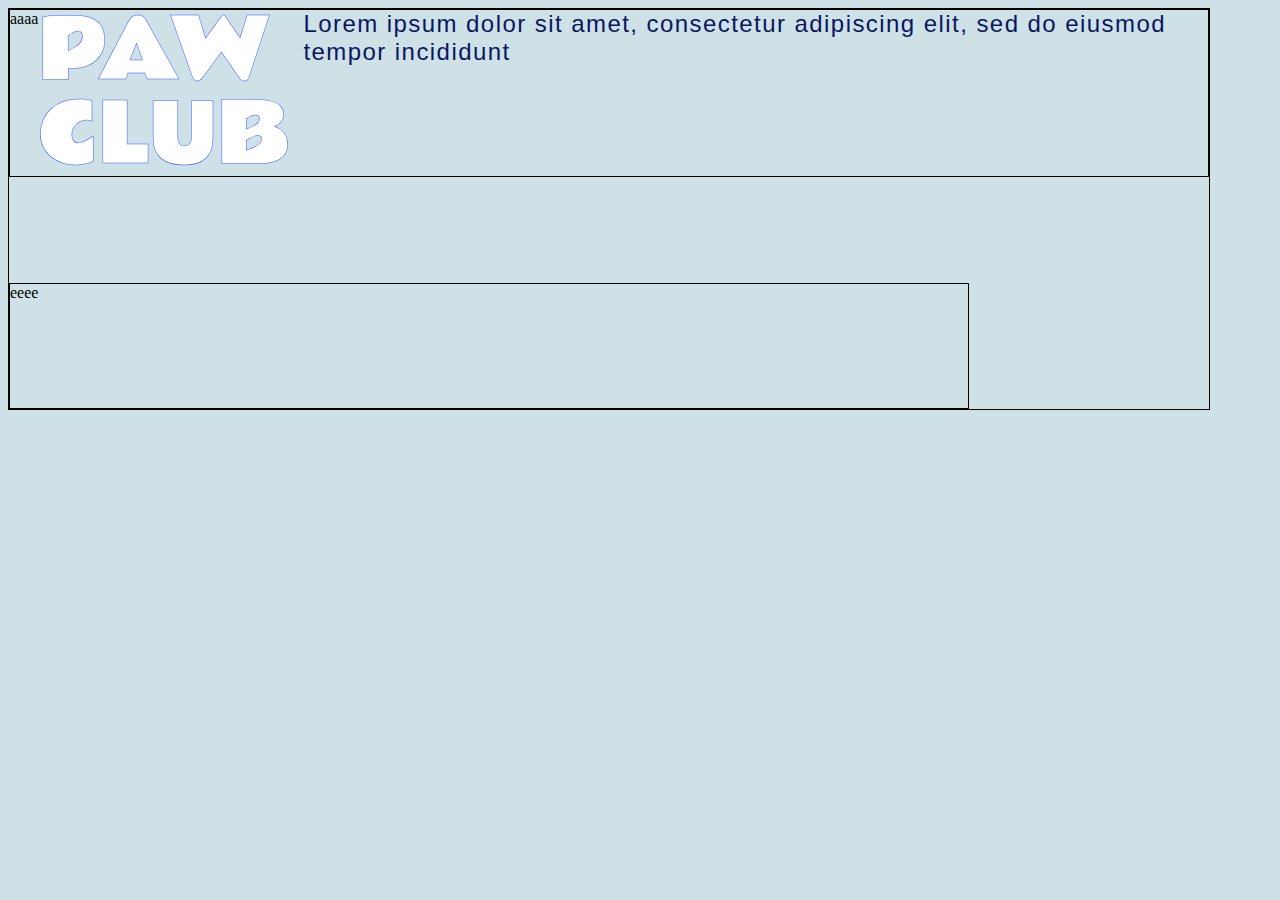
==== index.html @ 604bd6b5 "canvi" ====
<!DOCTYPE html>
<html lang="en">
<head>
    <meta charset="UTF-8">
    <meta name="viewport" content="width=device-width, initial-scale=1.0">
    <link rel="stylesheet" href="CSS/styles.css">
    <title>Document</title>
</head>

<body>

    <section class="flex-container">
        <div class="fondoizquierda">aaaa
            <div class="PAW-CLUB">PAW CLUB</div>
            <div class="lorem">Lorem ipsum dolor sit amet, consectetur adipiscing elit, sed do eiusmod tempor incididunt </div>
        </div>
        <div class="fondoderecha">eeee</div>
    </section>










</body>
</html>
---- CSS/styles.css ----
@import url('https://fonts.googleapis.com/css2?family=Rammetto+One&display=swap');



body {
    background-color: #CDE1E7;
}



.flex-container {
    display: flex;
    border: 1px solid #000;
    flex-flow: row wrap;
    min-height: 400px;
    max-width: 1200px;
}

/*Para restar los pixeles que sobran cuando haces % y pones paddings; width: Calc(80% -20px) */


.PAW-CLUB {
    width: 265px;
    height: 166px;
    flex-shrink: 0;
    -webkit-text-stroke: 0.5px #3A59FF;
    color: #FFF;
    font-family: 'Rammetto One', sans-serif;
    font-size: 80px;
    font-style: normal;
    font-weight: 400;
    line-height: 105.896%; /* 84.717px*/
}

.fondoizquierda {
    display: flex;
    border: 1px solid black;
    background-color: #CDE1E7;
    width: calc(80%-20px);
    height: 100%;
}

.fondoderecha {
    border: 1px solid black;
    display: flex;
    width: calc(80% - 2px);
    background-color: #EF7B9D 26.7%;
}

.lorem {
    color: #0A1760;
    font-family: 'Raleway', sans-serif;
    font-size: 24px;
    font-style: normal;
    font-weight: 200;
    line-height: normal;
    letter-spacing: 1.44px;
}
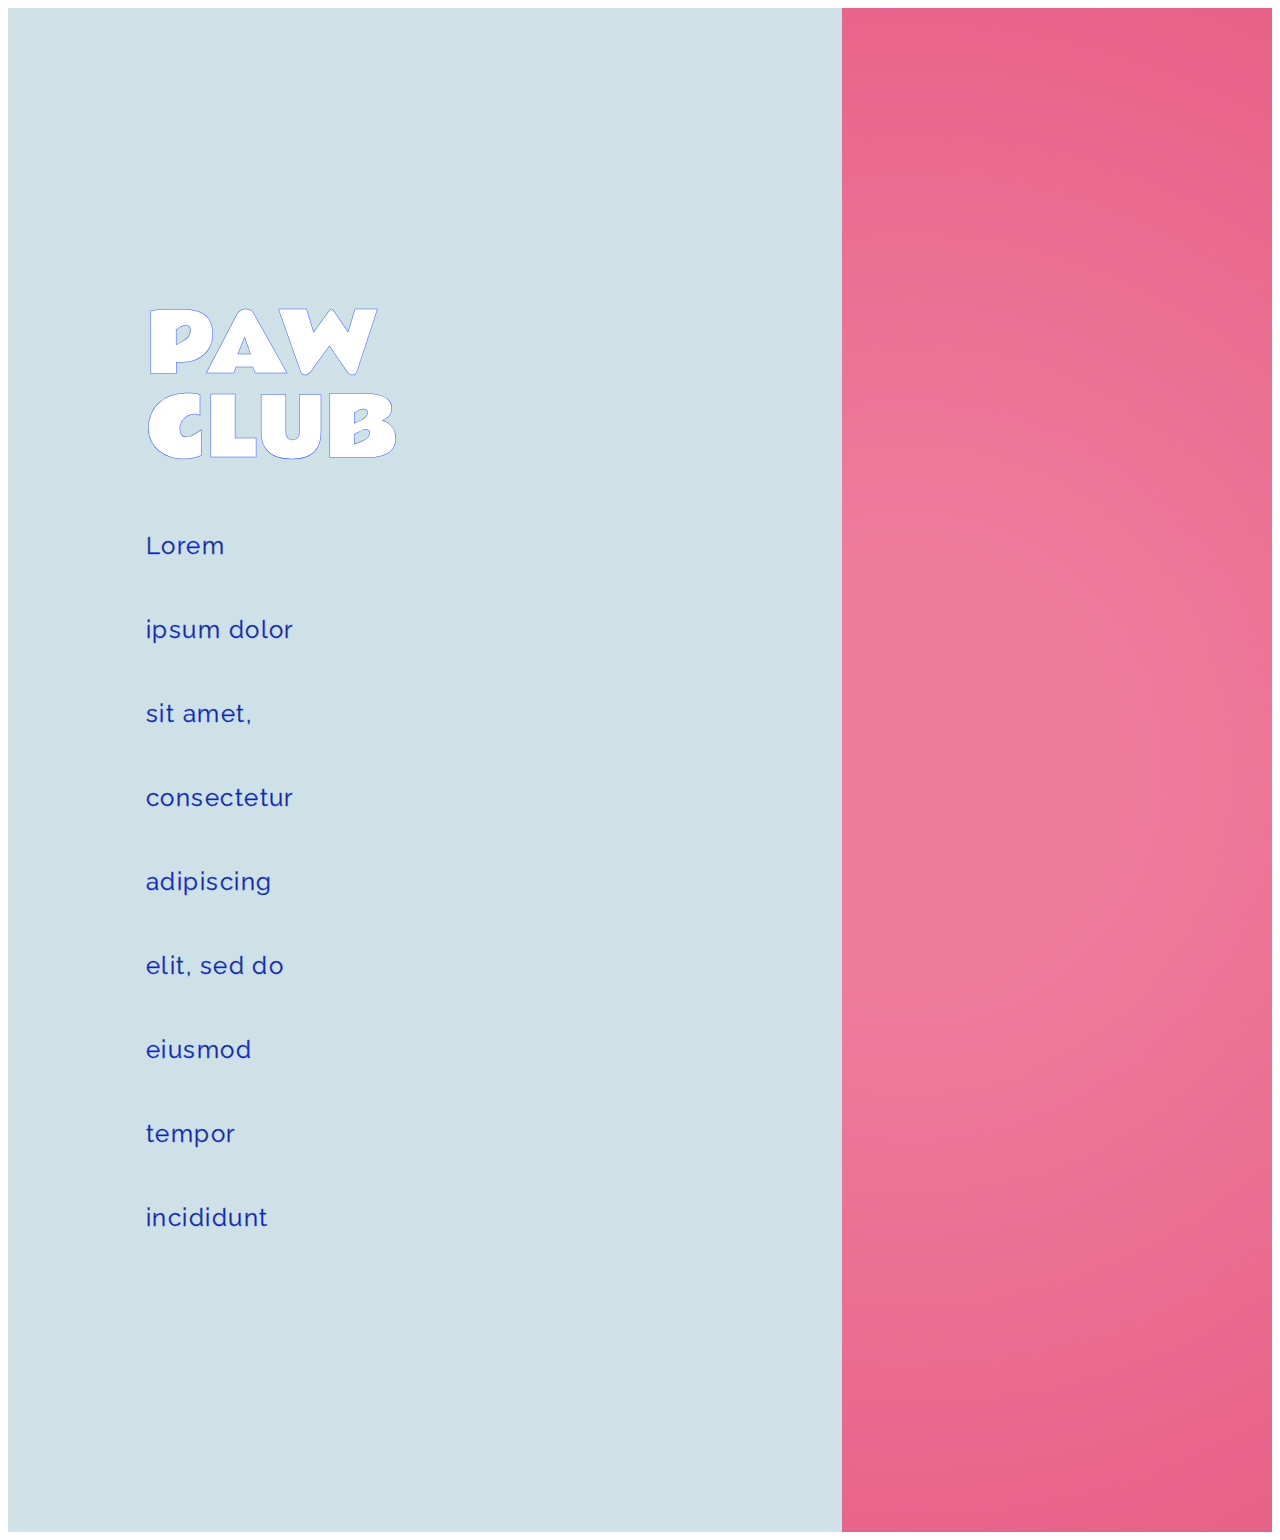
==== commit 1300582f: "Some changes" ====
--- a/index.html
+++ b/index.html
@@ -8,13 +8,11 @@
 </head>
 
 <body>
-
+<section class="container">
     <section class="flex-container">
-        <div class="fondoizquierda">aaaa
-            <div class="PAW-CLUB">PAW CLUB</div>
+        <div class="PAW-CLUB">PAW CLUB
             <div class="lorem">Lorem ipsum dolor sit amet, consectetur adipiscing elit, sed do eiusmod tempor incididunt </div>
         </div>
-        <div class="fondoderecha">eeee</div>
     </section>
 
 
@@ -24,7 +22,6 @@
 
 
 
-
-
+</section>
 </body>
 </html>--- a/CSS/styles.css
+++ b/CSS/styles.css
@@ -1,28 +1,26 @@
 @import url('https://fonts.googleapis.com/css2?family=Rammetto+One&display=swap');
-
+@import url('https://fonts.googleapis.com/css2?family=Raleway:wght@200&display=swap');
 
 
 body {
-    background-color: #CDE1E7;
+    
 }
-
-
+.container {
+    background: radial-gradient(65.14% 54.27% at 71.11% 50%, #EF7B9D 26.7%, #E86189 100%);
+}
 
 .flex-container {
     display: flex;
-    border: 1px solid #000;
+    background-color: #CDE1E7;
+    padding-bottom: 500px;
     flex-flow: row wrap;
-    min-height: 400px;
-    max-width: 1200px;
+    max-width: 66%;
 }
 
 /*Para restar los pixeles que sobran cuando haces % y pones paddings; width: Calc(80% -20px) */
 
 
 .PAW-CLUB {
-    width: 265px;
-    height: 166px;
-    flex-shrink: 0;
     -webkit-text-stroke: 0.5px #3A59FF;
     color: #FFF;
     font-family: 'Rammetto One', sans-serif;
@@ -30,29 +28,16 @@
     font-style: normal;
     font-weight: 400;
     line-height: 105.896%; /* 84.717px*/
-}
-
-.fondoizquierda {
-    display: flex;
-    border: 1px solid black;
-    background-color: #CDE1E7;
-    width: calc(80%-20px);
-    height: 100%;
-}
-
-.fondoderecha {
-    border: 1px solid black;
-    display: flex;
-    width: calc(80% - 2px);
-    background-color: #EF7B9D 26.7%;
+    width: 265px;
+    height: 166px;
+    flex-shrink: 0;
+    padding: 296px 531px 562px 138px;
 }
 
 .lorem {
     color: #0A1760;
     font-family: 'Raleway', sans-serif;
     font-size: 24px;
-    font-style: normal;
-    font-weight: 200;
-    line-height: normal;
     letter-spacing: 1.44px;
+    padding: 32px 108px 0px 0px;
 }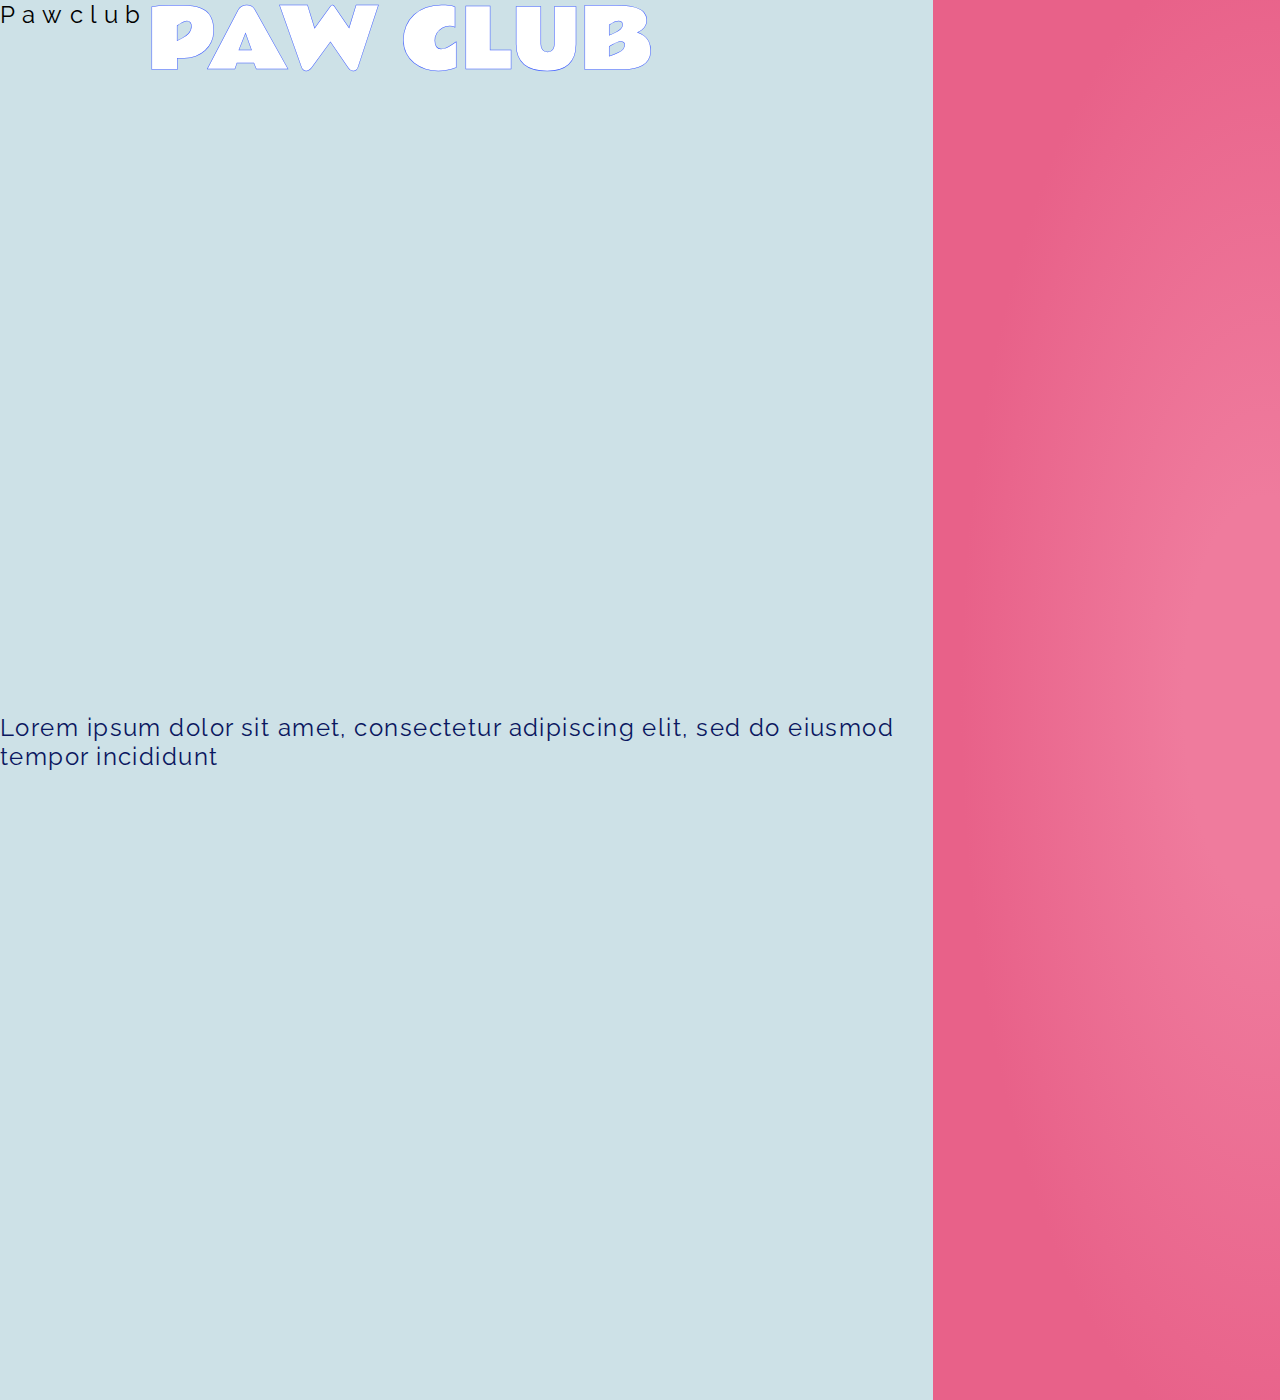
==== commit 94574229: "some changes" ====
--- a/index.html
+++ b/index.html
@@ -4,16 +4,30 @@
     <meta charset="UTF-8">
     <meta name="viewport" content="width=device-width, initial-scale=1.0">
     <link rel="stylesheet" href="CSS/styles.css">
-    <title>Document</title>
+    <title>Samuel Covas Landing page</title>
 </head>
 
 <body>
 <section class="container">
-    <section class="flex-container">
-        <div class="PAW-CLUB">PAW CLUB
-            <div class="lorem">Lorem ipsum dolor sit amet, consectetur adipiscing elit, sed do eiusmod tempor incididunt </div>
-        </div>
+   
+    <section class="fondo1">
+        <div class="paw-h">Pawclub</div>
+        <div class="PAW-CLUB">PAW CLUB</div>
+        <div class="lorem">Lorem ipsum dolor sit amet, consectetur adipiscing elit, sed do eiusmod tempor incididunt </div>
+    
+    
+    
+    
+    
     </section>
+
+   
+   
+   
+    <section class="fondo2">
+        
+    </section>
+    
 
 
 
--- a/CSS/styles.css
+++ b/CSS/styles.css
@@ -3,35 +3,51 @@
 
 
 body {
-    
+   margin: 0; 
 }
 .container {
-    background: radial-gradient(65.14% 54.27% at 71.11% 50%, #EF7B9D 26.7%, #E86189 100%);
+    margin: auto;
+    width: 1400px;
+    height: 1400px;
+    flex-flow: row wrap;
+    display: flex;
 }
 
-.flex-container {
+.fondo1 {
+    flex: 2;
+    background-color: #CDE1E7;
     display: flex;
+    margin: 0 auto;
+    flex-flow: row wrap;
+}
+
+.fondo2 {
+    flex: 1;
+    background: radial-gradient(65.14% 54.27% at 71.11% 50%, #EF7B9D 26.7%, #E86189 100%);
     background-color: #CDE1E7;
-    padding-bottom: 500px;
+    display: flex; 
+    margin: 0 auto;
     flex-flow: row wrap;
-    max-width: 66%;
 }
 
 /*Para restar los pixeles que sobran cuando haces % y pones paddings; width: Calc(80% -20px) */
 
 
-.PAW-CLUB {
+.paw-h {
+    color: black;
+    font-size: 24px;
+    font-family: Raleway;
+    letter-spacing: 7.20px;
+    word-wrap: break-word
+}
+
+.PAW-CLUB { 
     -webkit-text-stroke: 0.5px #3A59FF;
     color: #FFF;
     font-family: 'Rammetto One', sans-serif;
     font-size: 80px;
     font-style: normal;
-    font-weight: 400;
     line-height: 105.896%; /* 84.717px*/
-    width: 265px;
-    height: 166px;
-    flex-shrink: 0;
-    padding: 296px 531px 562px 138px;
 }
 
 .lorem {
@@ -39,5 +55,14 @@
     font-family: 'Raleway', sans-serif;
     font-size: 24px;
     letter-spacing: 1.44px;
-    padding: 32px 108px 0px 0px;
+}
+
+
+.GS {
+    color: #000;
+    font-size: 22px;
+    font-family: Raleway;
+    font-weight: 500;
+    line-height: 18px;
+    word-wrap: break-word;
 }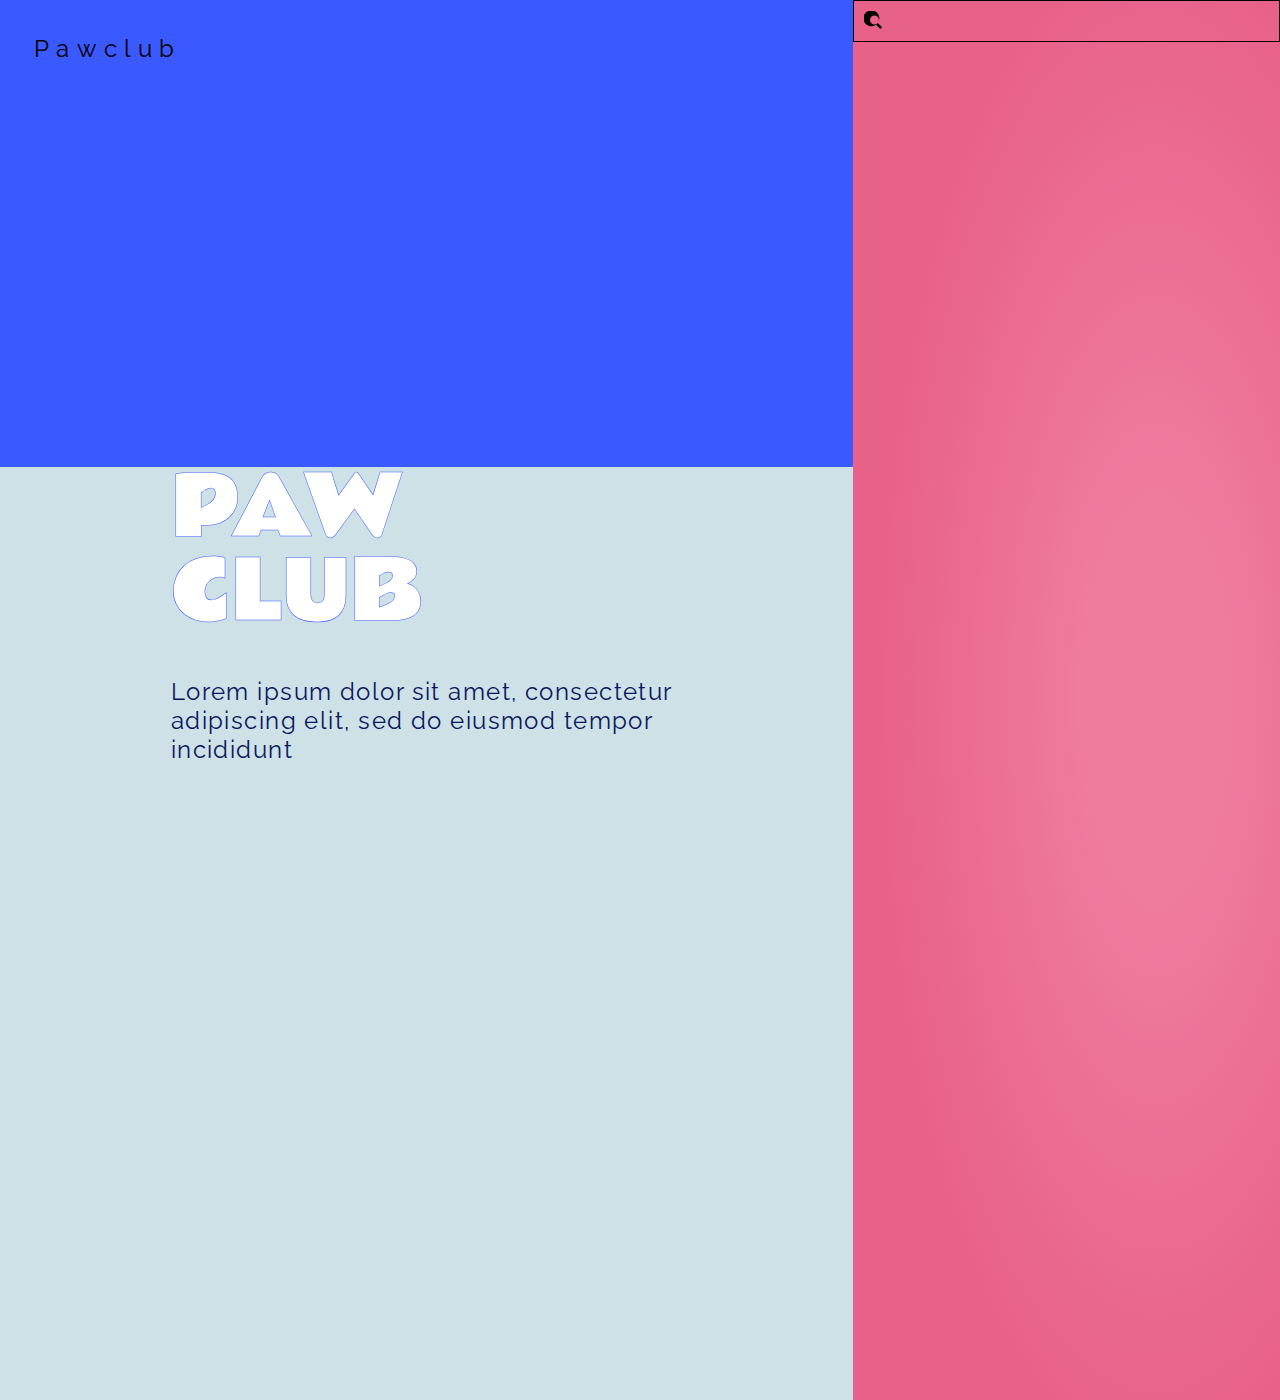
==== commit 6aa858c8: "Intento lupa" ====
--- a/index.html
+++ b/index.html
@@ -11,10 +11,13 @@
 <section class="container">
    
     <section class="fondo1">
-        <div class="paw-h">Pawclub</div>
-        <div class="PAW-CLUB">PAW CLUB</div>
+        <div class="header">
+            <div class="paw-h">Pawclub</div>
+        </div>
+    <div class="contenedor">
+        <div class="PAW-CLUB">PAW <br> CLUB</div>
         <div class="lorem">Lorem ipsum dolor sit amet, consectetur adipiscing elit, sed do eiusmod tempor incididunt </div>
-    
+    </div>
     
     
     
@@ -25,7 +28,13 @@
    
    
     <section class="fondo2">
-        
+        <div class="search-box">
+            <div class="search-icon">
+                <svg xmlns="http://www.w3.org/2000/svg" width="20" height="20" viewBox="0 0 20 20">
+                    <path d="M13.825 12.072a8 8 0 1 0-1.753 1.753l4.243 4.243 1.752-1.753-4.242-4.243zm-7.824-3.073a4.5 4.5 0 1 1 9 0 4.5 4.5 0 0 1-9 0z"/>
+                </svg>
+            </div>
+        </div>
     </section>
     
 
--- a/CSS/styles.css
+++ b/CSS/styles.css
@@ -7,7 +7,6 @@
 }
 .container {
     margin: auto;
-    width: 1400px;
     height: 1400px;
     flex-flow: row wrap;
     display: flex;
@@ -18,7 +17,7 @@
     background-color: #CDE1E7;
     display: flex;
     margin: 0 auto;
-    flex-flow: row wrap;
+    flex-flow: column wrap;
 }
 
 .fondo2 {
@@ -27,18 +26,30 @@
     background-color: #CDE1E7;
     display: flex; 
     margin: 0 auto;
-    flex-flow: row wrap;
+    flex-flow: column wrap;
 }
 
 /*Para restar los pixeles que sobran cuando haces % y pones paddings; width: Calc(80% -20px) */
 
+.header {
+    flex: 1;
+    background-color: #3A59FF;
+    margin: 0;
 
+}
+
+.contenedor {
+    flex: 2;
+    margin: 0;
+
+}
 .paw-h {
     color: black;
     font-size: 24px;
     font-family: Raleway;
     letter-spacing: 7.20px;
-    word-wrap: break-word
+    word-wrap: break-word;
+    padding: 4%;
 }
 
 .PAW-CLUB { 
@@ -48,6 +59,8 @@
     font-size: 80px;
     font-style: normal;
     line-height: 105.896%; /* 84.717px*/
+    text-align: left;
+    padding-left: 20%;
 }
 
 .lorem {
@@ -55,6 +68,7 @@
     font-family: 'Raleway', sans-serif;
     font-size: 24px;
     letter-spacing: 1.44px;
+    padding: 5% 20%;
 }
 
 
@@ -65,4 +79,20 @@
     font-weight: 500;
     line-height: 18px;
     word-wrap: break-word;
-}+}
+
+
+
+.search-box {
+    display: flex;
+    align-items: center;
+    background-color: transparent;
+    border: 1px solid black;
+    padding: 10px;
+}
+
+.search-icon {
+    width: 20px;
+    height: 20px;
+    fill: #000; /* Cambia el color del ícono si lo deseas */
+}
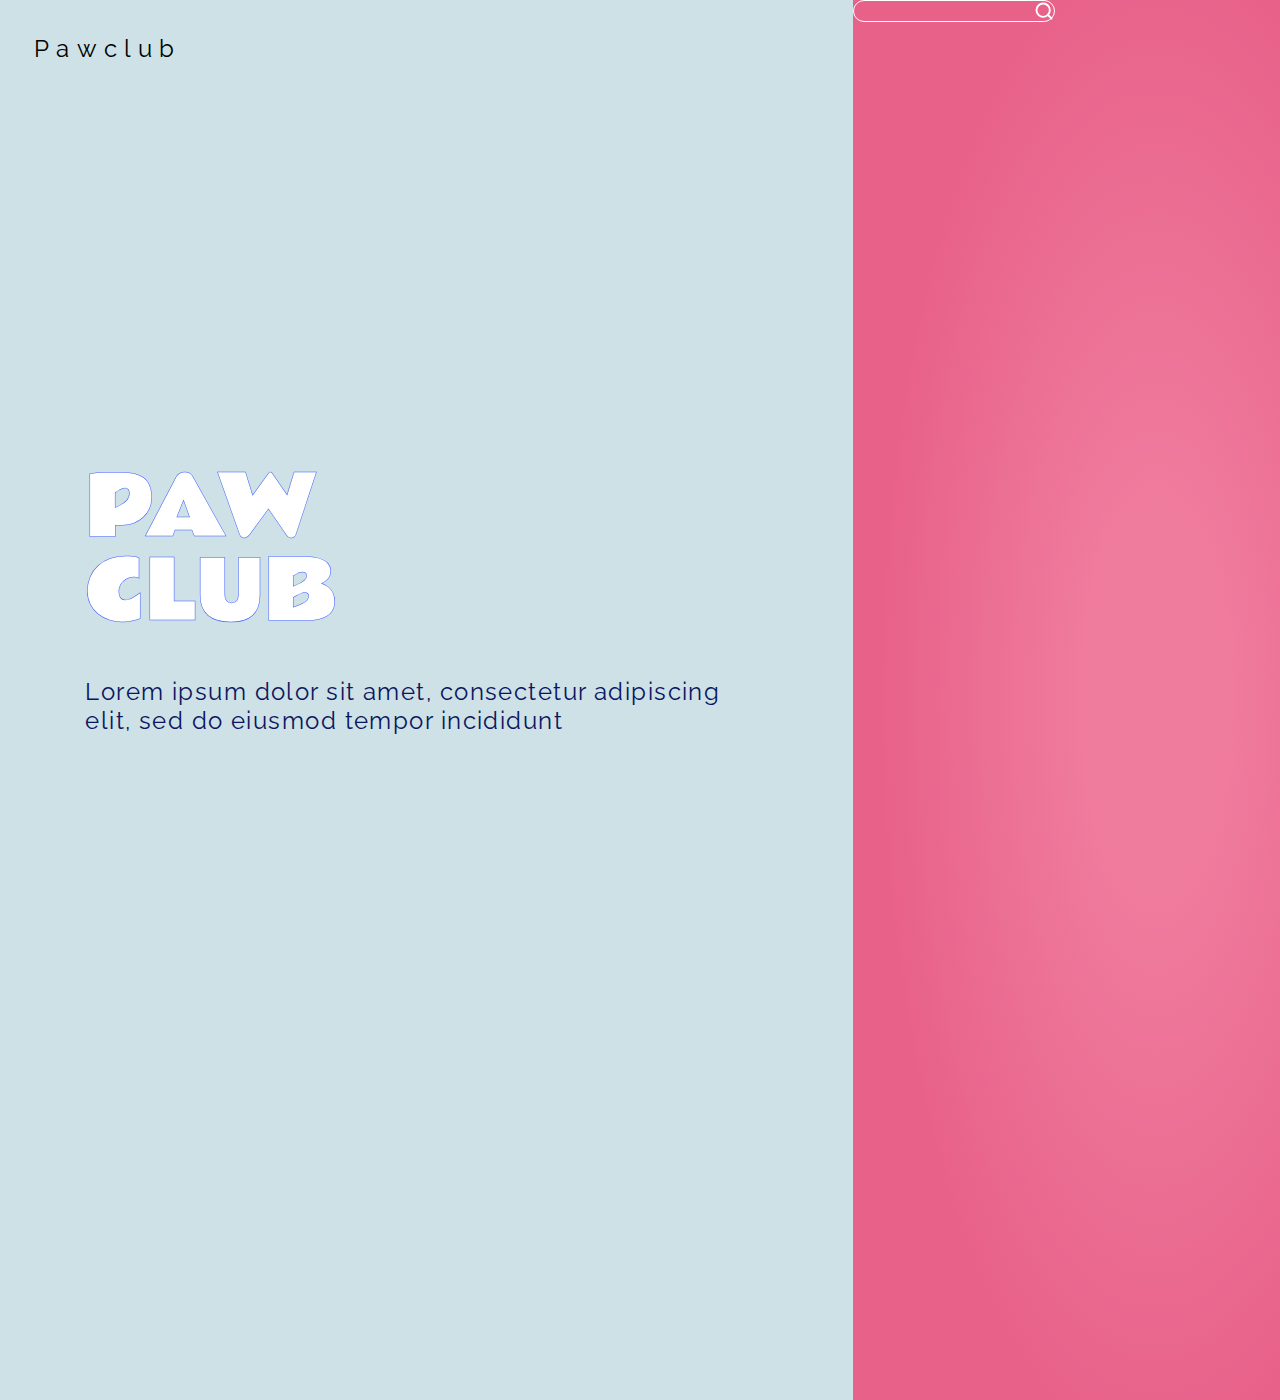
==== commit 3d1c3ed5: "Lupa + colocación" ====
--- a/index.html
+++ b/index.html
@@ -28,13 +28,11 @@
    
    
     <section class="fondo2">
-        <div class="search-box">
-            <div class="search-icon">
-                <svg xmlns="http://www.w3.org/2000/svg" width="20" height="20" viewBox="0 0 20 20">
-                    <path d="M13.825 12.072a8 8 0 1 0-1.753 1.753l4.243 4.243 1.752-1.753-4.242-4.243zm-7.824-3.073a4.5 4.5 0 1 1 9 0 4.5 4.5 0 0 1-9 0z"/>
-                </svg>
-            </div>
+
+        <div class="rectangulo">
+            <img src="IMG/search.svg" alt="">
         </div>
+        
     </section>
     
 
--- a/CSS/styles.css
+++ b/CSS/styles.css
@@ -26,14 +26,13 @@
     background-color: #CDE1E7;
     display: flex; 
     margin: 0 auto;
-    flex-flow: column wrap;
+    flex-flow: row wrap;
 }
 
 /*Para restar los pixeles que sobran cuando haces % y pones paddings; width: Calc(80% -20px) */
 
 .header {
     flex: 1;
-    background-color: #3A59FF;
     margin: 0;
 
 }
@@ -60,7 +59,7 @@
     font-style: normal;
     line-height: 105.896%; /* 84.717px*/
     text-align: left;
-    padding-left: 20%;
+    padding-left: 10%;
 }
 
 .lorem {
@@ -68,7 +67,7 @@
     font-family: 'Raleway', sans-serif;
     font-size: 24px;
     letter-spacing: 1.44px;
-    padding: 5% 20%;
+    padding: 5% 10%;
 }
 
 
@@ -81,18 +80,19 @@
     word-wrap: break-word;
 }
 
-
-
-.search-box {
+.rectangulo {
     display: flex;
-    align-items: center;
-    background-color: transparent;
-    border: 1px solid black;
-    padding: 10px;
+    width: 200px;
+    height: 20px;
+    border-radius: 20px; 
+    border: 0.50px white solid;
+    flex-direction: row-reverse;
 }
 
-.search-icon {
+.circulo {
+    display: flex;
     width: 20px;
     height: 20px;
-    fill: #000; /* Cambia el color del ícono si lo deseas */
-}
+    border-radius: 20px; 
+    border: 0.50px white solid;
+}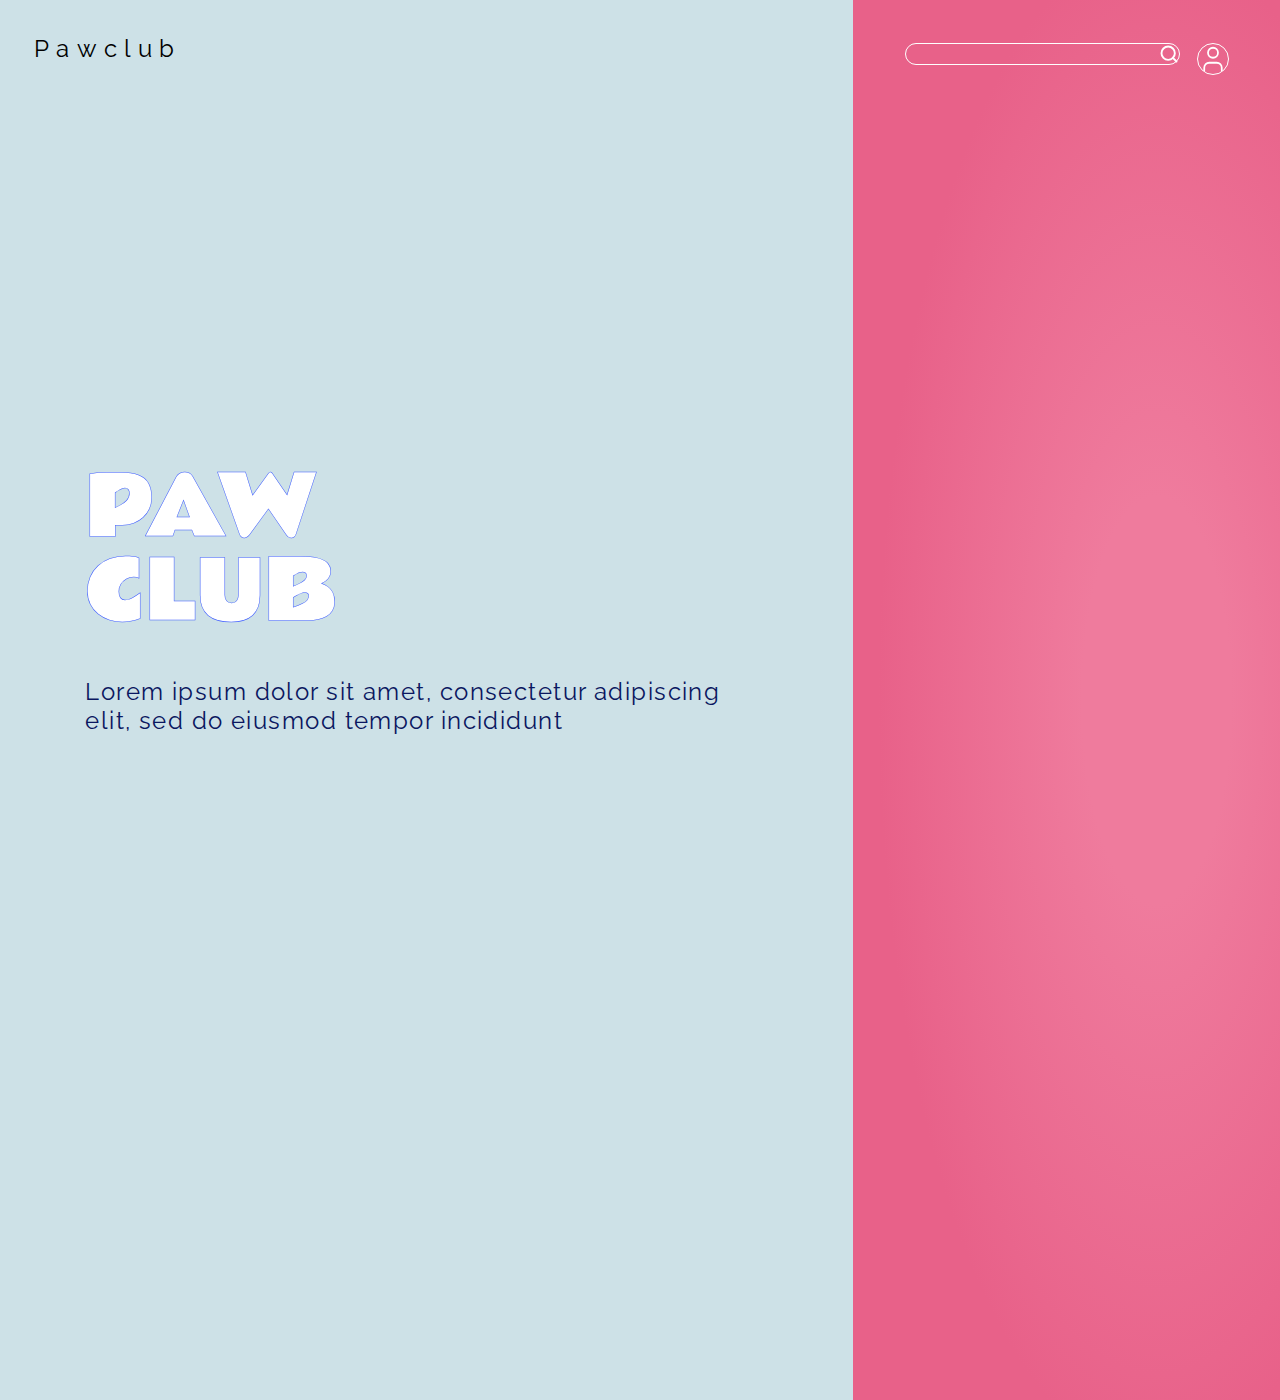
==== commit 7711e89b: "Some changues and added searcher and user icon" ====
--- a/index.html
+++ b/index.html
@@ -28,11 +28,14 @@
    
    
     <section class="fondo2">
-
-        <div class="rectangulo">
-            <img src="IMG/search.svg" alt="">
-        </div>
-        
+            <section class="header2">
+            <div class="rectangulo">
+                <img src="IMG/search.svg" alt="">
+            </div>
+            <div class="circulo">
+                <img src="IMG/user.svg" alt="">
+            </div>
+        </section>
     </section>
     
 
--- a/CSS/styles.css
+++ b/CSS/styles.css
@@ -27,6 +27,7 @@
     display: flex; 
     margin: 0 auto;
     flex-flow: row wrap;
+    justify-content: space-around;
 }
 
 /*Para restar los pixeles que sobran cuando haces % y pones paddings; width: Calc(80% -20px) */
@@ -34,6 +35,16 @@
 .header {
     flex: 1;
     margin: 0;
+
+}
+
+.header2 {
+    width: 100%;
+    height: 10%;
+    margin: 0;
+    display: flex;
+    justify-content: space-around;
+    padding: 10%;
 
 }
 
@@ -82,7 +93,7 @@
 
 .rectangulo {
     display: flex;
-    width: 200px;
+    width: 80%;
     height: 20px;
     border-radius: 20px; 
     border: 0.50px white solid;
@@ -91,8 +102,8 @@
 
 .circulo {
     display: flex;
-    width: 20px;
-    height: 20px;
+    width: 30px;
+    height: 30px;
     border-radius: 20px; 
     border: 0.50px white solid;
 }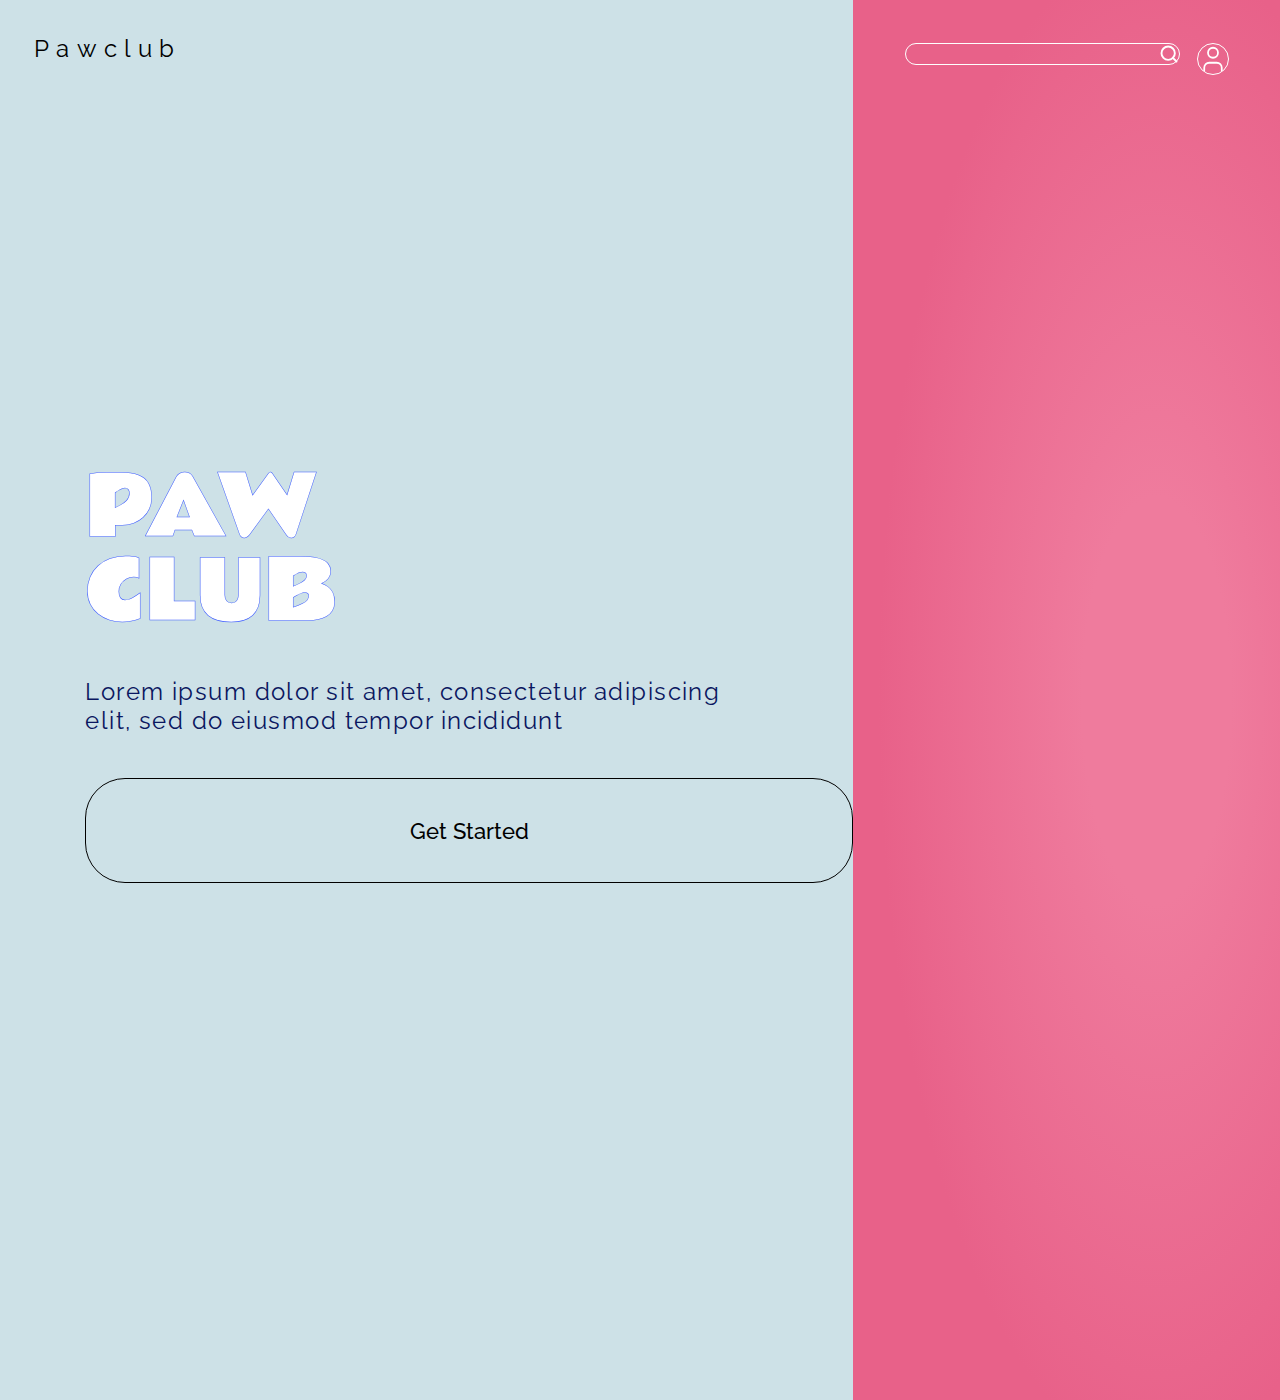
==== commit 1b937c9d: "Get-started" ====
--- a/index.html
+++ b/index.html
@@ -17,7 +17,9 @@
     <div class="contenedor">
         <div class="PAW-CLUB">PAW <br> CLUB</div>
         <div class="lorem">Lorem ipsum dolor sit amet, consectetur adipiscing elit, sed do eiusmod tempor incididunt </div>
+        <div class="borde-started">Get Started</div>
     </div>
+    
     
     
     
@@ -35,6 +37,7 @@
             <div class="circulo">
                 <img src="IMG/user.svg" alt="">
             </div>
+
         </section>
     </section>
     
--- a/CSS/styles.css
+++ b/CSS/styles.css
@@ -106,4 +106,21 @@
     height: 30px;
     border-radius: 20px; 
     border: 0.50px white solid;
+}
+
+.borde-started {
+    margin-left: 10%;
+    display: flex;
+    border-radius: 40px;
+    padding: 5%;
+    border: 1px solid #000;
+    justify-content: center;
+    gap: 10px;
+    flex-shrink: 0;
+    color: #000;
+    font-family: Raleway;
+    font-size: 22px;
+    font-style: normal;
+    font-weight: 500;
+    line-height: 18px; /* 81.818% */
 }